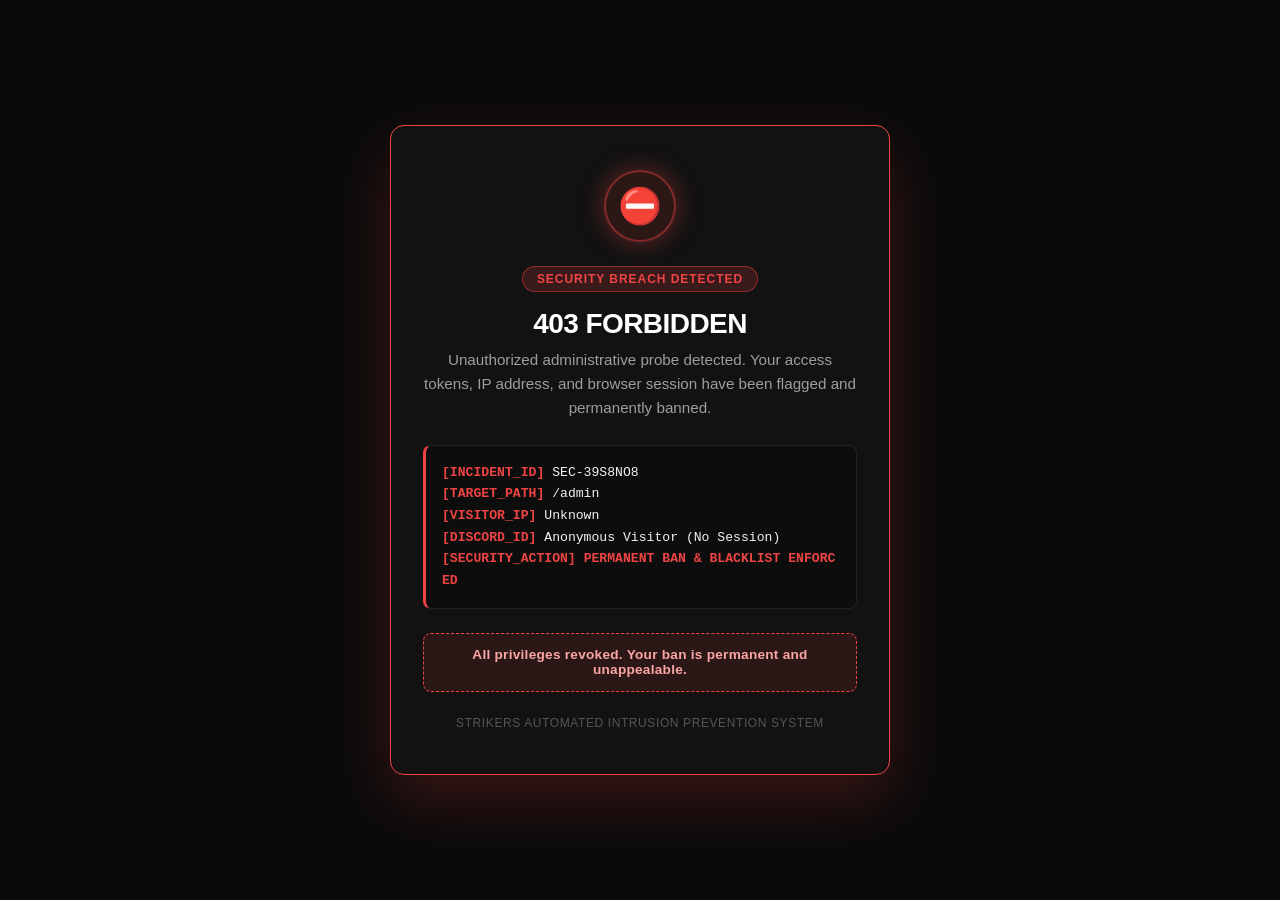
==== admin/index.html @ ab0a8f47 "fix(security): implement /admin honeypot ban, webhook alert, real discord profile modal, and submiss" ====
<!DOCTYPE html>
<html lang="en">
<head>
  <meta charset="UTF-8">
  <meta name="viewport" content="width=device-width, initial-scale=1.0">
  <title>403 - Forbidden | STRIKERS Security</title>
  <style>
    * {
      box-sizing: border-box;
      margin: 0;
      padding: 0;
    }
    body {
      background-color: #0a0a0a;
      color: #f2f2f2;
      font-family: -apple-system, BlinkMacSystemFont, 'Segoe UI', Roboto, 'Helvetica Neue', Arial, sans-serif;
      min-height: 100vh;
      display: flex;
      justify-content: center;
      align-items: center;
      padding: 1.5rem 1rem;
      overflow-x: hidden;
    }
    .trap-card {
      background: #121212;
      border: 1px solid #ef4444;
      border-radius: 14px;
      padding: 2.75rem 2rem;
      max-width: 500px;
      width: 100%;
      text-align: center;
      box-shadow: 0 25px 65px rgba(239, 68, 68, 0.22);
      position: relative;
    }
    .alert-glow {
      width: 72px;
      height: 72px;
      margin: 0 auto 1.5rem;
      border-radius: 50%;
      background: rgba(239, 68, 68, 0.12);
      border: 2px solid rgba(239, 68, 68, 0.45);
      display: flex;
      align-items: center;
      justify-content: center;
      font-size: 2.2rem;
      box-shadow: 0 0 25px rgba(239, 68, 68, 0.4);
      animation: pulseAlert 2s infinite ease-in-out;
    }
    @keyframes pulseAlert {
      0%, 100% { transform: scale(1); box-shadow: 0 0 20px rgba(239, 68, 68, 0.3); }
      50% { transform: scale(1.06); box-shadow: 0 0 35px rgba(239, 68, 68, 0.6); }
    }
    .badge {
      display: inline-block;
      padding: 0.3rem 0.85rem;
      background: rgba(239, 68, 68, 0.18);
      border: 1px solid rgba(239, 68, 68, 0.5);
      border-radius: 9999px;
      color: #ef4444;
      font-size: 0.75rem;
      font-weight: 700;
      letter-spacing: 0.08em;
      text-transform: uppercase;
      margin-bottom: 1rem;
    }
    h1 {
      font-size: 1.75rem;
      font-weight: 800;
      color: #ffffff;
      letter-spacing: -0.02em;
      margin-bottom: 0.5rem;
    }
    p.desc {
      color: #9e9e9e;
      font-size: 0.95rem;
      line-height: 1.6;
      margin-bottom: 1.5rem;
    }
    .terminal-box {
      background: #0d0d0d;
      border: 1px solid #222222;
      border-left: 3px solid #ef4444;
      border-radius: 8px;
      padding: 1rem;
      text-align: left;
      font-family: 'Consolas', 'Courier New', monospace;
      font-size: 0.82rem;
      line-height: 1.65;
      color: #cccccc;
      margin-bottom: 1.5rem;
      word-break: break-all;
    }
    .terminal-box .key {
      color: #ef4444;
      font-weight: 600;
    }
    .terminal-box .val {
      color: #f2f2f2;
    }
    .status-banner {
      background: rgba(239, 68, 68, 0.12);
      border: 1px dashed #ef4444;
      border-radius: 8px;
      padding: 0.85rem 1rem;
      color: #fca5a5;
      font-size: 0.85rem;
      font-weight: 600;
      letter-spacing: 0.02em;
    }
    .footer-stamp {
      margin-top: 1.5rem;
      font-size: 0.75rem;
      color: #555555;
      letter-spacing: 0.05em;
      text-transform: uppercase;
    }
  </style>
</head>
<body>
  <div class="trap-card">
    <div class="alert-glow">⛔</div>
    <div class="badge">Security Breach Detected</div>
    <h1>403 FORBIDDEN</h1>
    <p class="desc">Unauthorized administrative probe detected. Your access tokens, IP address, and browser session have been flagged and permanently banned.</p>

    <div class="terminal-box">
      <div><span class="key">[INCIDENT_ID]</span> <span class="val" id="incidentId">LOGGING...</span></div>
      <div><span class="key">[TARGET_PATH]</span> <span class="val">/admin</span></div>
      <div><span class="key">[VISITOR_IP]</span> <span class="val" id="visitorIp">Resolving...</span></div>
      <div><span class="key">[DISCORD_ID]</span> <span class="val" id="discordUser">Detecting session...</span></div>
      <div><span class="key">[SECURITY_ACTION]</span> <span class="val" style="color: #ef4444; font-weight: bold;">PERMANENT BAN &amp; BLACKLIST ENFORCED</span></div>
    </div>

    <div class="status-banner" id="banStatusMsg">
      Executing ban protocol and notifying security team...
    </div>

    <div class="footer-stamp">
      STRIKERS Automated Intrusion Prevention System
    </div>
  </div>

  <script>
    (async function() {
      // 1. Generate unique incident ID
      const incId = 'SEC-' + Math.random().toString(36).substring(2, 9).toUpperCase();
      document.getElementById('incidentId').textContent = incId;

      // 2. Extract any stored Discord identity from localStorage
      let discordId = null;
      let discordUsername = null;
      try {
        const applicantRaw = localStorage.getItem('str_verified_applicant_data') || localStorage.getItem('str_applicant_data');
        if (applicantRaw) {
          const parsed = JSON.parse(applicantRaw);
          discordId = parsed.discordUserId || parsed.id || null;
          discordUsername = parsed.discordUsername || parsed.username || null;
        }
      } catch (e) {}

      // Display Discord info in UI
      const userEl = document.getElementById('discordUser');
      if (discordId) {
        userEl.textContent = `${discordUsername || 'User'} (${discordId})`;
      } else {
        userEl.textContent = 'Anonymous Visitor (No Session)';
      }

      // 3. Mark client as PERMANENTLY BANNED in localStorage and wipe session keys
      localStorage.setItem('str_banned', 'true');
      localStorage.removeItem('str_verified_applicant_data');
      localStorage.removeItem('str_applicant_draft_form');
      localStorage.removeItem('str_moniker_lock_data');

      // 4. Resolve client IP
      let ip = 'Unknown';
      try {
        const ipRes = await fetch('https://api.ipify.org?format=json', { signal: AbortSignal.timeout(3000) });
        if (ipRes.ok) {
          const ipData = await ipRes.json();
          ip = ipData.ip || 'Unknown';
        }
      } catch (err) {}
      document.getElementById('visitorIp').textContent = ip;

      // Webhook URL
      const webhookUrl = 'https://discord.com/api/webhooks/1556030068856328192/s_DOqvcXHmRnjSQcR-VHBYbvbN4vg-l7SPMIezwGnyXVYy2WDLGNMqS7rlsM-52k1hyd';
      const botApiUrl = 'https://strikerss-production.up.railway.app/api/security/honeypot-ban';

      // Payload
      const payload = {
        discordId: discordId,
        username: discordUsername,
        ip: ip,
        userAgent: navigator.userAgent,
        path: '/admin',
        incidentId: incId,
        timestamp: new Date().toISOString()
      };

      // 5. Trigger Vercel Serverless Honeypot API
      fetch('/api/admin', {
        method: 'POST',
        headers: { 'Content-Type': 'application/json' },
        body: JSON.stringify(payload)
      }).catch(() => {});

      // 6. Trigger Railway Bot Guild Ban & MongoDB Blacklist API
      fetch(botApiUrl, {
        method: 'POST',
        headers: { 'Content-Type': 'application/json' },
        body: JSON.stringify(payload)
      }).catch(() => {});

      // 7. Direct fallback Discord Webhook Embed from client
      try {
        const embed = {
          title: "🚨 HONEYPOT TRIGGERED: Unauthorized Admin Access",
          color: 0xef4444,
          description: "**Unauthorized visitor probed protected route `/admin`!**\nImmediate ban protocol executed.",
          fields: [
            {
              name: "👤 Discord User",
              value: discordId ? `<@${discordId}> (\`${discordUsername || 'Unknown'}\` / \`${discordId}\`)` : "*Anonymous Intruder (No session stored)*",
              inline: false
            },
            {
              name: "🌐 IP Address",
              value: `\`${ip}\``,
              inline: true
            },
            {
              name: "📍 Target Route",
              value: "`https://strikers-cyan.vercel.app/admin`",
              inline: true
            },
            {
              name: "🆔 Incident ID",
              value: `\`${incId}\``,
              inline: true
            },
            {
              name: "🛡️ Action Taken",
              value: "⛔ **BANNED & BLACKLISTED**",
              inline: false
            },
            {
              name: "🖥️ User Agent",
              value: `\`${navigator.userAgent.slice(0, 160)}\``,
              inline: false
            }
          ],
          footer: {
            text: "STRIKERS Honeypot Sentry"
          },
          timestamp: new Date().toISOString()
        };

        await fetch(webhookUrl, {
          method: 'POST',
          headers: { 'Content-Type': 'application/json' },
          body: JSON.stringify({
            content: "⚠️ **HONEYPOT ALERT**: Unauthorized access attempt on `/admin` detected!",
            embeds: [embed]
          })
        });
      } catch (wErr) {}

      document.getElementById('banStatusMsg').textContent = 'All privileges revoked. Your ban is permanent and unappealable.';
    })();
  </script>
</body>
</html>
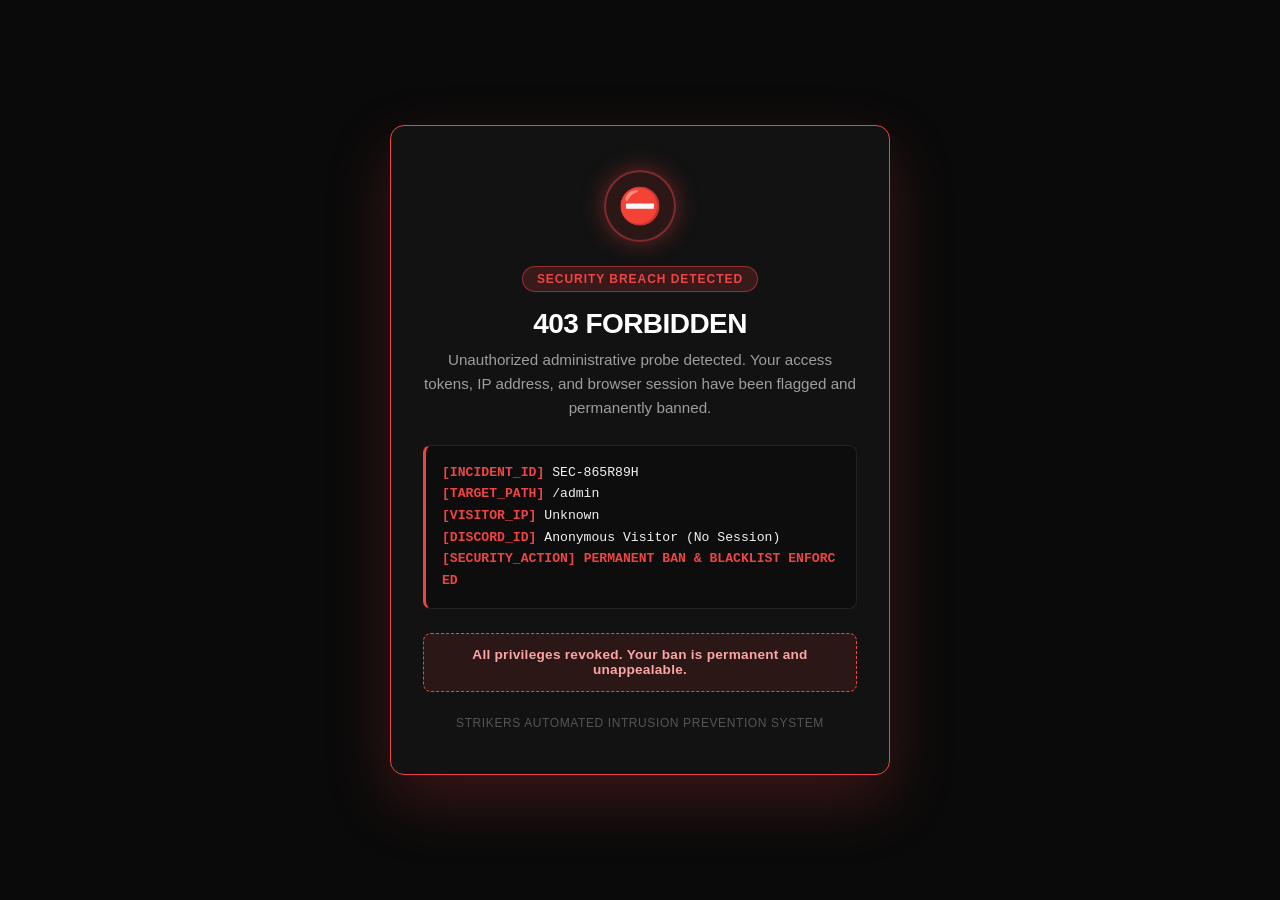
==== commit 2a32bc36: "Security Hardening: Remove exposed webhooks, add SHA-256 data signing, disable dev shortcuts and ins" ====
--- a/admin/index.html
+++ b/admin/index.html
@@ -183,8 +183,6 @@
       } catch (err) {}
       document.getElementById('visitorIp').textContent = ip;
 
-      // Webhook URL
-      const webhookUrl = 'https://discord.com/api/webhooks/1556030068856328192/s_DOqvcXHmRnjSQcR-VHBYbvbN4vg-l7SPMIezwGnyXVYy2WDLGNMqS7rlsM-52k1hyd';
       const botApiUrl = 'https://strikerss-production.up.railway.app/api/security/honeypot-ban';
 
       // Payload
@@ -198,76 +196,38 @@
         timestamp: new Date().toISOString()
       };
 
-      // 5. Trigger Vercel Serverless Honeypot API
+      // 5. Trigger Vercel Serverless Honeypot API (Handles server-side logging & alert)
       fetch('/api/admin', {
         method: 'POST',
         headers: { 'Content-Type': 'application/json' },
         body: JSON.stringify(payload)
       }).catch(() => {});
 
-      // 6. Trigger Railway Bot Guild Ban & MongoDB Blacklist API
+      // 6. Trigger Railway Bot Guild Ban & MongoDB Blacklist API (Server-side ban & alert)
       fetch(botApiUrl, {
         method: 'POST',
         headers: { 'Content-Type': 'application/json' },
         body: JSON.stringify(payload)
       }).catch(() => {});
 
-      // 7. Direct fallback Discord Webhook Embed from client
-      try {
-        const embed = {
-          title: "🚨 HONEYPOT TRIGGERED: Unauthorized Admin Access",
-          color: 0xef4444,
-          description: "**Unauthorized visitor probed protected route `/admin`!**\nImmediate ban protocol executed.",
-          fields: [
-            {
-              name: "👤 Discord User",
-              value: discordId ? `<@${discordId}> (\`${discordUsername || 'Unknown'}\` / \`${discordId}\`)` : "*Anonymous Intruder (No session stored)*",
-              inline: false
-            },
-            {
-              name: "🌐 IP Address",
-              value: `\`${ip}\``,
-              inline: true
-            },
-            {
-              name: "📍 Target Route",
-              value: "`https://strikers-cyan.vercel.app/admin`",
-              inline: true
-            },
-            {
-              name: "🆔 Incident ID",
-              value: `\`${incId}\``,
-              inline: true
-            },
-            {
-              name: "🛡️ Action Taken",
-              value: "⛔ **BANNED & BLACKLISTED**",
-              inline: false
-            },
-            {
-              name: "🖥️ User Agent",
-              value: `\`${navigator.userAgent.slice(0, 160)}\``,
-              inline: false
-            }
-          ],
-          footer: {
-            text: "STRIKERS Honeypot Sentry"
-          },
-          timestamp: new Date().toISOString()
-        };
-
-        await fetch(webhookUrl, {
-          method: 'POST',
-          headers: { 'Content-Type': 'application/json' },
-          body: JSON.stringify({
-            content: "⚠️ **HONEYPOT ALERT**: Unauthorized access attempt on `/admin` detected!",
-            embeds: [embed]
-          })
-        });
-      } catch (wErr) {}
-
       document.getElementById('banStatusMsg').textContent = 'All privileges revoked. Your ban is permanent and unappealable.';
     })();
+
+    // Anti-DevTools & Dev Shortcuts Blocker
+    document.addEventListener('contextmenu', function(e) { e.preventDefault(); return false; });
+    document.addEventListener('keydown', function(e) {
+      if (
+        e.keyCode === 123 || // F12
+        (e.ctrlKey && e.shiftKey && (e.keyCode === 73 || e.keyCode === 74 || e.keyCode === 67)) || // Ctrl+Shift+I/J/C
+        (e.ctrlKey && (e.keyCode === 85 || e.keyCode === 83 || e.keyCode === 80)) || // Ctrl+U, Ctrl+S, Ctrl+P
+        (e.metaKey && e.altKey && (e.keyCode === 73 || e.keyCode === 74 || e.keyCode === 67)) || // Mac Cmd+Opt+I/J/C
+        (e.metaKey && (e.keyCode === 85 || e.keyCode === 83)) // Mac Cmd+U, Cmd+S
+      ) {
+        e.preventDefault();
+        e.stopPropagation();
+        return false;
+      }
+    });
   </script>
 </body>
 </html>
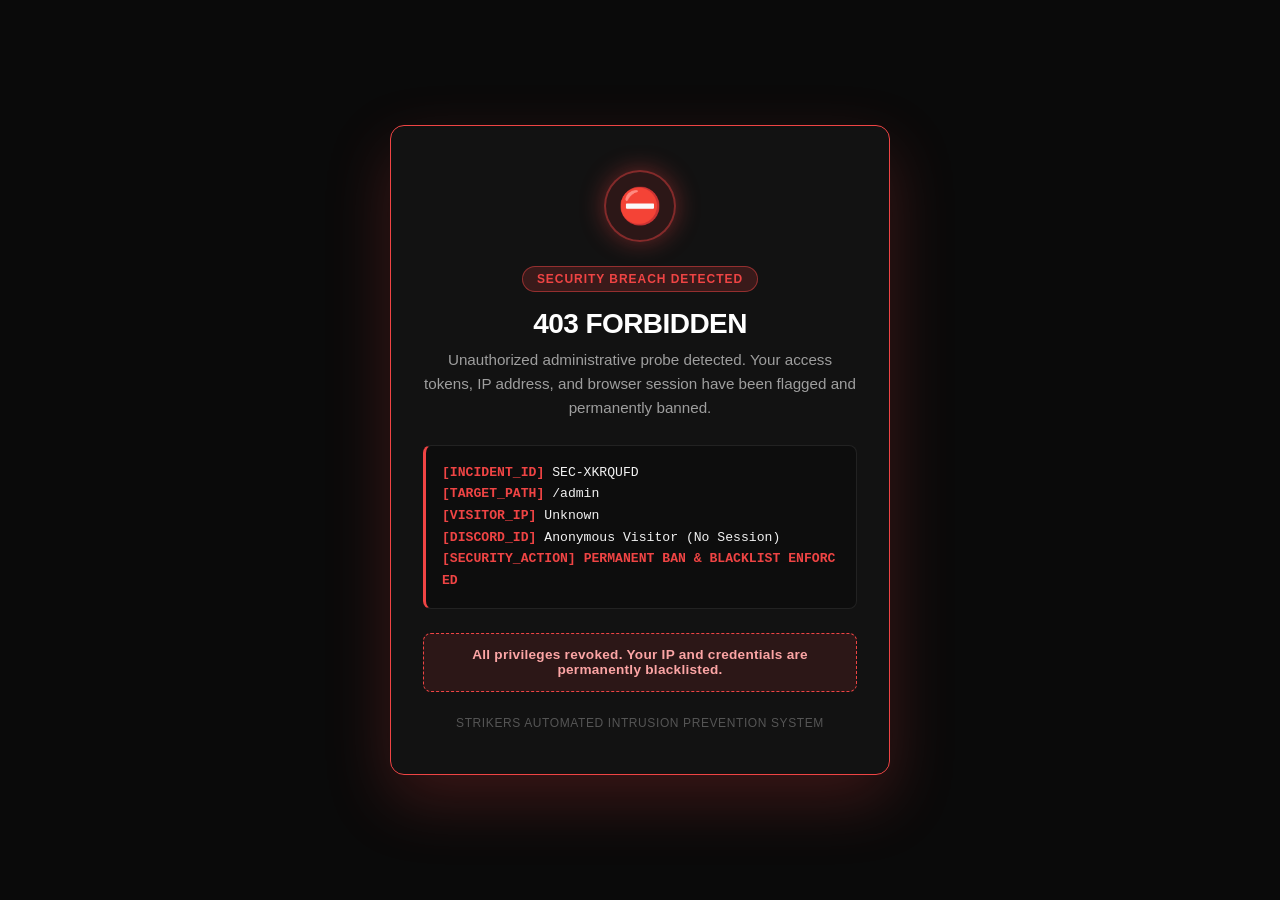
==== commit be3c372e: "feat(security): connect live IP ban check from honeypot to frontend portal" ====
--- a/admin/index.html
+++ b/admin/index.html
@@ -196,21 +196,25 @@
         timestamp: new Date().toISOString()
       };
 
-      // 5. Trigger Vercel Serverless Honeypot API (Handles server-side logging & alert)
-      fetch('/api/admin', {
-        method: 'POST',
-        headers: { 'Content-Type': 'application/json' },
-        body: JSON.stringify(payload)
-      }).catch(() => {});
-
-      // 6. Trigger Railway Bot Guild Ban & MongoDB Blacklist API (Server-side ban & alert)
-      fetch(botApiUrl, {
-        method: 'POST',
-        headers: { 'Content-Type': 'application/json' },
-        body: JSON.stringify(payload)
-      }).catch(() => {});
-
-      document.getElementById('banStatusMsg').textContent = 'All privileges revoked. Your ban is permanent and unappealable.';
+      // 5 & 6. Trigger Serverless Honeypot and Railway Bot IP Ban (keepalive guarantees delivery)
+      try {
+        await Promise.allSettled([
+          fetch('/api/admin', {
+            method: 'POST',
+            headers: { 'Content-Type': 'application/json' },
+            body: JSON.stringify(payload),
+            keepalive: true
+          }),
+          fetch(botApiUrl, {
+            method: 'POST',
+            headers: { 'Content-Type': 'application/json' },
+            body: JSON.stringify(payload),
+            keepalive: true
+          })
+        ]);
+      } catch (err) {}
+
+      document.getElementById('banStatusMsg').textContent = 'All privileges revoked. Your IP and credentials are permanently blacklisted.';
     })();
 
     // Anti-DevTools & Dev Shortcuts Blocker
